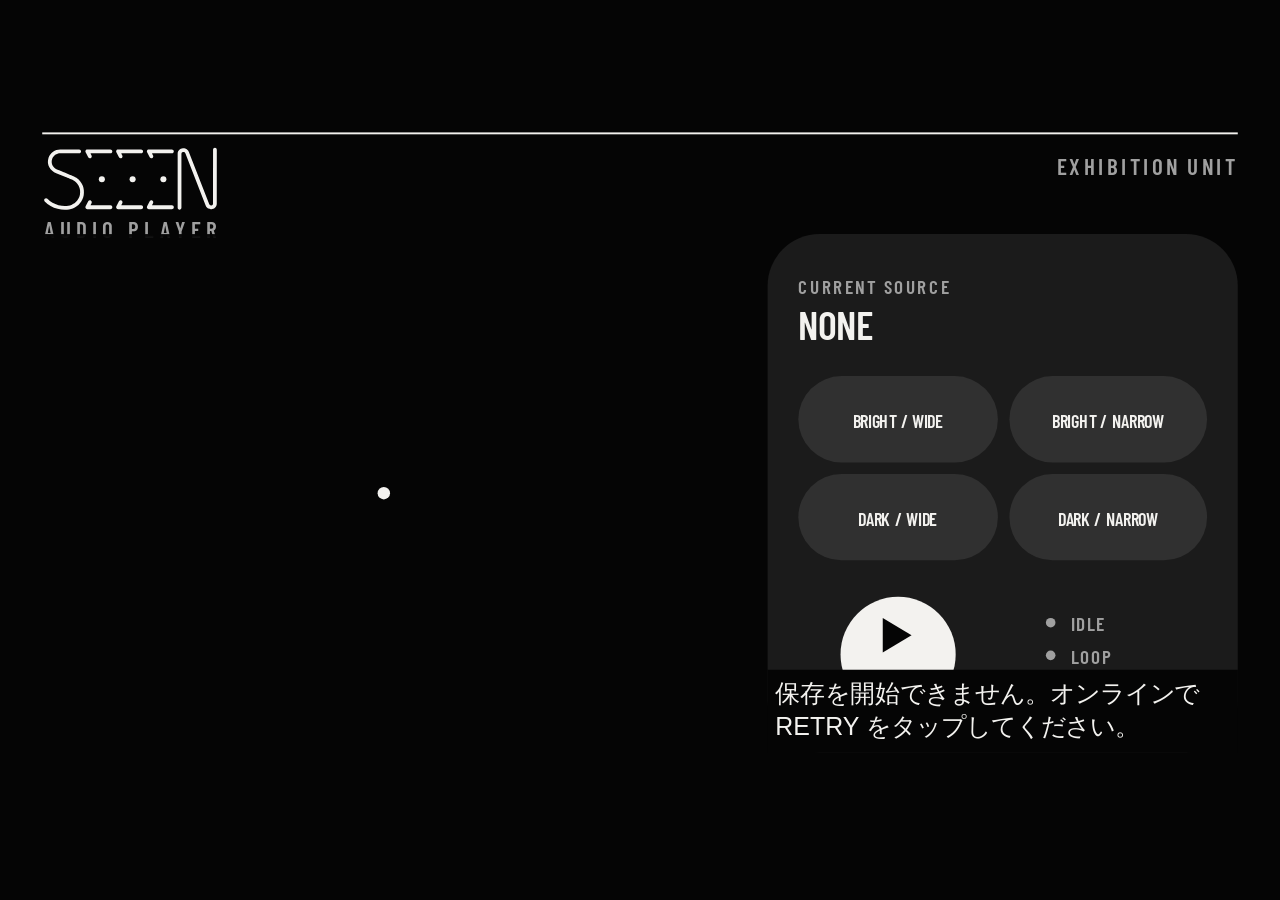
==== SEEEN_AUDIO_PLAYER/index.html @ 295a3994 "V03 STEP 03 — Soft Tech interface" ====
<!doctype html>
<html lang="ja">
  <head>
    <meta charset="utf-8">
    <meta name="viewport" content="width=device-width, initial-scale=1, viewport-fit=cover, user-scalable=no">
    <meta name="theme-color" content="#000000">
    <meta name="color-scheme" content="dark">
    <meta name="apple-mobile-web-app-capable" content="yes">
    <meta name="apple-mobile-web-app-status-bar-style" content="black-translucent">
    <meta name="apple-mobile-web-app-title" content="SEEEN">
    <meta name="format-detection" content="telephone=no">

    <title>SEEEN / Audio Player</title>

    <link rel="manifest" href="./manifest.json">
    <link rel="icon" href="./icons/icon-192.png" type="image/png">
    <link rel="apple-touch-icon" sizes="180x180" href="./icons/apple-touch-icon.png">
    <script>
      if (/iPhone OS 15[_\d]* like Mac OS X/.test(navigator.userAgent)) {
        document.documentElement.classList.add("ios15-theme");
      }
    </script>
    <link rel="stylesheet" href="style.css">
    <script src="player.js" defer></script>
    <script src="field.js" defer></script>
  </head>
  <body>
    <div id="app-shell">
    <div id="app-stage">
    <main>
      <header>
        <h1 aria-label="SEEEN AUDIO PLAYER">
          <svg class="brand-outline" viewBox="5018.9 3188 772.9 288.37" aria-hidden="true" focusable="false">
            <path d="M5227.57,3242.67c-2.98,0-5.86-1.62-7.34-4.45l-11.33-21.72c-1.02-1.96-1.39-4.24-.78-6.36,1.06-3.65,4.35-6.02,7.97-6.02h101.07c4.32,0,8.18,3.16,8.59,7.47.47,4.93-3.4,9.08-8.24,9.08h-85.68c-.95,0-1.56,1.01-1.12,1.86l4.07,7.81c1.93,3.69,1.02,8.35-2.37,10.77C5230.91,3242.18,5229.23,3242.67,5227.57,3242.67Z"/>
            <path d="M5362.22,3242.67c-2.99,0-5.87-1.62-7.35-4.45l-11.33-21.72c-1.02-1.96-1.38-4.24-.77-6.36,1.06-3.65,4.35-6.02,7.96-6.02h101.07c4.33,0,8.18,3.16,8.59,7.47.47,4.93-3.39,9.08-8.23,9.08h-85.69c-.95,0-1.56,1.01-1.12,1.86l4.08,7.81c1.92,3.69,1.01,8.35-2.38,10.77C5365.56,3242.18,5363.87,3242.67,5362.22,3242.67Z"/>
            <path d="M5496.86,3242.67c-2.98,0-5.87-1.62-7.34-4.45l-11.34-21.72c-1.02-1.96-1.38-4.24-.77-6.36,1.06-3.65,4.35-6.02,7.97-6.02h101.07c4.32,0,8.18,3.16,8.59,7.47.47,4.93-3.4,9.08-8.24,9.08h-85.68c-.95,0-1.57,1.01-1.12,1.86l4.07,7.81c1.93,3.69,1.01,8.35-2.37,10.77C5500.2,3242.18,5498.52,3242.67,5496.86,3242.67Z"/>
            <path d="M5227.57,3426.76c-2.98,0-5.86,1.62-7.34,4.45l-11.33,21.73c-1.02,1.95-1.39,4.24-.78,6.36,1.06,3.65,4.35,6.01,7.97,6.01h101.07c4.32,0,8.18-3.16,8.59-7.46.47-4.94-3.4-9.09-8.24-9.09h-85.68c-.95,0-1.56-1.01-1.12-1.85l4.07-7.82c1.93-3.69,1.02-8.35-2.37-10.76C5230.91,3427.26,5229.23,3426.76,5227.57,3426.76Z"/>
            <path d="M5362.22,3426.76c-2.99,0-5.87,1.62-7.35,4.45l-11.33,21.73c-1.02,1.95-1.38,4.24-.77,6.36,1.06,3.65,4.35,6.01,7.96,6.01h101.07c4.33,0,8.18-3.16,8.59-7.46.47-4.94-3.39-9.09-8.23-9.09h-85.69c-.95,0-1.56-1.01-1.12-1.85l4.08-7.82c1.92-3.69,1.01-8.35-2.38-10.76C5365.56,3427.26,5363.87,3426.76,5362.22,3426.76Z"/>
            <path d="M5496.86,3426.76c-2.98,0-5.87,1.62-7.34,4.45l-11.34,21.73c-1.02,1.95-1.38,4.24-.77,6.36,1.06,3.65,4.35,6.01,7.97,6.01h101.07c4.32,0,8.18-3.16,8.59-7.46.47-4.94-3.4-9.09-8.24-9.09h-85.68c-.95,0-1.57-1.01-1.12-1.85l4.07-7.82c1.93-3.69,1.01-8.35-2.37-10.76C5500.2,3427.26,5498.52,3426.76,5496.86,3426.76Z"/>
            <path d="M5117.92,3467.95c-10.4,0-21.28-1.3-31.91-3.93-21.54-5.33-41.03-16.54-56.36-32.43-3.19-3.31-3.1-8.57.21-11.76,3.31-3.2,8.57-3.1,11.76.2,13.16,13.64,29.89,23.26,48.39,27.83,20.47,5.06,41.64,4.59,56.63-1.27,19.19-7.49,33.87-25.31,37.41-45.4,4.09-23.2-4.91-45.3-24.06-59.12-7.05-5.09-35.94-16.03-36.04-16.06l-43.97-17.84c-24.78-9.84-44.05-36.02-33.54-67.43,7.24-21.63,28.28-36.74,51.17-36.74h82.85c4.59,0,8.32,3.72,8.32,8.32s-3.73,8.32-8.32,8.32h-82.85c-15.84,0-30.39,10.44-35.39,25.38-6.72,20.09,3.94,38.99,23.93,46.7.02,0,.04.01.06.02,0,0,74.21,29.12,83.51,35.83,24.46,17.64,35.94,45.87,30.72,75.51-4.52,25.68-23.27,48.45-47.75,58.01C5142.73,3465.98,5130.69,3467.95,5117.92,3467.95Z"/>
            <circle cx="5279.91" cy="3334.74" r="13.21"/>
            <circle cx="5414.66" cy="3334.74" r="13.21"/>
            <circle cx="5549.4" cy="3334.74" r="13.21"/>
            <path d="M5620.14,3467.71c-4.55,0-8.25-3.69-8.25-8.25v-237.15c0-12.97,10.16-23.43,23.13-23.81,0,0,19.01-1.64,25.92,16.13l88.92,228.6c1.33,3.4,4.65,5.62,8.31,5.54,0,0,8.5.22,8.51-7.36l.19-236.58c0-4.55,3.69-8.24,8.24-8.24h0c4.56,0,8.25,3.7,8.25,8.25l-.19,236.59c-.02,15.79-13.47,23.57-23.28,23.8,0,0-18.63,1.36-25.39-16.02l-88.93-228.61c-1.36-3.5-4.78-5.77-8.55-5.66,0,0-8.64-.24-8.64,7.37v237.15C5628.38,3464.02,5624.69,3467.71,5620.14,3467.71Z"/>
          </svg>
          <svg class="brand-caption" width="92" height="16" viewBox="0 0 92 16" aria-hidden="true"><text x="1" y="12" textLength="90" lengthAdjust="spacing">AUDIO PLAYER</text></svg>
        </h1>
        <div class="unit">EXHIBITION UNIT</div>
      </header>
      <section class="field" aria-label="ビジュアライザー">
        <div id="wave-frame" aria-hidden="true"><svg id="waves" aria-hidden="true" viewBox="-100 -100 200 200" preserveAspectRatio="xMidYMid meet">
          <g id="rings"></g><circle r="2.4" fill="currentColor"/>
        </svg></div>
      </section>
      <section class="controls" aria-label="プレイヤー操作">
        <div class="caption"><small>CURRENT SOURCE</small><output id="now-playing">NONE</output></div>
        <section class="selector" aria-label="音源選択">
          <button type="button" data-track="bright-wide" aria-pressed="false">BRIGHT / WIDE</button>
          <button type="button" data-track="bright-narrow" aria-pressed="false">BRIGHT / NARROW</button>
          <button type="button" data-track="dark-wide" aria-pressed="false">DARK / WIDE</button>
          <button type="button" data-track="dark-narrow" aria-pressed="false">DARK / NARROW</button>
        </section>
        <button id="play-toggle" type="button" aria-label="再生する">PLAY</button>
        <footer aria-label="再生ステータス">
          <div><i aria-hidden="true"></i><output id="playback-state" data-state="idle">IDLE</output></div>
          <div><i aria-hidden="true"></i><span>LOOP</span></div>
          <div><i aria-hidden="true"></i><button id="offline-status" type="button" disabled>CHECKING</button></div>
        </footer>
        <p id="error-message" role="alert" hidden></p>
      </section>
      <span id="instruction" hidden></span><span id="live-announcement" class="sr" aria-live="polite"></span>
      <audio id="audio-player" preload="metadata" loop playsinline></audio>
    </main>
    </div>
    <div id="orientation-notice" role="status" aria-live="polite">
      <strong>LANDSCAPE REQUIRED</strong>
      <span>端末を横向きにしてください</span>
    </div>
    </div>
    <script>
      (function () {
        "use strict";
        var DESIGN_WIDTH = 667;
        var DESIGN_HEIGHT = 375;
        var shell = document.getElementById("app-shell");
        var stage = document.getElementById("app-stage");

        function updateStageScale() {
          var viewport = window.visualViewport;
          var styles;
          var availableWidth;
          var availableHeight;
          var scale;

          shell.style.left = (viewport ? viewport.offsetLeft : 0) + "px";
          shell.style.top = (viewport ? viewport.offsetTop : 0) + "px";
          shell.style.width = (viewport ? viewport.width : window.innerWidth) + "px";
          shell.style.height = (viewport ? viewport.height : window.innerHeight) + "px";
          styles = window.getComputedStyle(shell);
          availableWidth = shell.clientWidth - parseFloat(styles.paddingLeft) - parseFloat(styles.paddingRight);
          availableHeight = shell.clientHeight - parseFloat(styles.paddingTop) - parseFloat(styles.paddingBottom);
          scale = Math.min(availableWidth / DESIGN_WIDTH, availableHeight / DESIGN_HEIGHT);
          stage.style.left = (parseFloat(styles.paddingLeft) + availableWidth / 2) + "px";
          stage.style.top = (parseFloat(styles.paddingTop) + availableHeight / 2) + "px";
          stage.style.setProperty("--stage-scale", String(Math.max(scale, 0)));
        }

        window.addEventListener("resize", updateStageScale);
        window.addEventListener("orientationchange", updateStageScale);
        if (window.visualViewport) {
          window.visualViewport.addEventListener("resize", updateStageScale);
          window.visualViewport.addEventListener("scroll", updateStageScale);
        }
        updateStageScale();
      }());
    </script>
  </body>
</html>
---- SEEEN_AUDIO_PLAYER/style.css ----
@font-face { font-family: Barlow; src: url("./BarlowCondensed-SemiBold.ttf") format("truetype"); font-weight: 600; font-display: swap; }
* { box-sizing: border-box; }
html,body { width:100%; height:100%; margin:0; overflow:hidden; }
body { --theme-time:500ms; --paper:#050505; --ink:#f3f2ef; --muted:#a0a0a0; --panel:#1b1b1b; --inactive:#303030; min-height:100%; background:var(--paper); color:var(--ink); font:600 16px "DIN Condensed VF",Barlow,"Arial Narrow",sans-serif; }
body.bright { --paper:#f4f3f0; --ink:#111111; --muted:#555555; --panel:#e3e3e1; --inactive:#d1d1cf; }

#app-shell {
  position:fixed;
  top:0;
  left:0;
  width:100%;
  height:100%;
  overflow:hidden;
  display:grid;
  place-items:center;
  padding:env(safe-area-inset-top) env(safe-area-inset-right) env(safe-area-inset-bottom) env(safe-area-inset-left);
  background:var(--paper);
  transition:background-color var(--theme-time) ease-in-out;
}
#app-stage {
  position:absolute;
  width:667px;
  height:375px;
  transform:translate(-50%, -50%) scale(var(--stage-scale, 1));
  transform-origin:center;
}
main { position:relative; width:100%; max-width:none; height:100%; min-height:0; margin:0; padding:0; }
#orientation-notice {
  display:none;
  position:absolute;
  inset:0;
  padding:calc(24px + env(safe-area-inset-top)) calc(24px + env(safe-area-inset-right)) calc(24px + env(safe-area-inset-bottom)) calc(24px + env(safe-area-inset-left));
  align-items:center;
  justify-content:center;
  flex-direction:column;
  gap:6px;
  text-align:center;
  background:var(--paper);
  color:var(--ink);
}
#orientation-notice strong { font-size:18px; letter-spacing:.06em; }
#orientation-notice span { color:var(--muted); font-size:13px; }
header { border-top:1px solid var(--ink); }
header { position:absolute; top:22px; left:22px; right:22px; display:flex; justify-content:space-between; align-items:flex-start; padding-top:6px; }
h1 { margin:0; display:grid; gap:2px; width:92px; background:transparent; }
.brand-outline {
  display:block;
  width:100%;
  height:auto;
  fill:var(--ink);
  transition:fill var(--theme-time) ease-in-out;
}
.brand-caption, .unit, small { font-size:12px; font-weight:600; color:var(--muted); letter-spacing:.13em; }
.brand-caption { fill:currentColor; letter-spacing:normal; }
.unit { text-align:right; padding-top:3px; }
.field { position:absolute; left:12px; top:75px; width:376px; height:270px; overflow:hidden; margin:0; }
#wave-frame { position:absolute; top:0; right:0; bottom:0; left:0; }
#waves { display:block; width:100%; height:100%; }
.controls { position:absolute; left:400px; top:75px; width:245px; height:270px; padding:16px; border-radius:27px; background:var(--panel); }
.caption { position:absolute; left:16px; top:21px; right:16px; padding:0; background:transparent; }
small { display:block; }
.caption small { font-size:10px; letter-spacing:.11em; }
.caption output { display:block; margin-top:1px; font-size:21px; font-weight:700; letter-spacing:-.03em; line-height:25px; white-space:nowrap; }
button { font:inherit; color:inherit; cursor:pointer; touch-action:manipulation; -webkit-tap-highlight-color:transparent; }
.selector { position:absolute; top:74px; left:16px; right:16px; display:grid; grid-template-columns:repeat(2,minmax(0,1fr)); gap:6px; }
.selector button { height:45px; min-width:0; padding:0; display:grid; place-items:center; border:0; border-radius:22.5px; background:var(--inactive); color:var(--ink); font-size:9.5px; letter-spacing:0; text-align:center; white-space:nowrap; }
.selector button[aria-pressed="true"] { background:var(--ink); color:var(--paper); }
#play-toggle { position:absolute; left:37.75px; top:189px; width:60px; height:60px; margin:0; padding:0; display:grid; place-items:center; border:0; border-radius:50%; background:var(--ink); color:var(--paper); font-size:0; }
#play-toggle::before { content:"";display:inline-block;border:solid transparent;border-width:9px 0 9px 15px;border-left-color:currentColor; }
#play-toggle[data-playing="true"]::before { height:18px;width:5px;border:solid currentColor;border-width:0 5px; }
footer { position:absolute; left:145px; top:194px; display:grid; grid-auto-rows:17px; color:var(--muted); font-size:10px; font-weight:500; letter-spacing:.065em; text-align:left; }
footer > div { height:17px; display:flex; align-items:center; gap:8px; white-space:nowrap; }
footer i { width:5.2px; height:5.2px; flex:0 0 5.2px; border-radius:50%; background:currentColor; }
#offline-status { min-width:0; min-height:0; padding:0; border:0; background:none; color:inherit; opacity:1; letter-spacing:inherit; }
#offline-status:enabled { min-width:0; min-height:17px; text-decoration:underline; }
#error-message { position:absolute; left:0; right:0; bottom:0; z-index:1; padding:4px; background:var(--paper); font:13px/1.35 sans-serif; margin:0; }
.sr { position:absolute;width:1px;height:1px;overflow:hidden;clip-path:inset(50%); }
@media(prefers-reduced-motion:reduce){ * { transition:none!important; } }

/* Feather the last few pixels where wide arcs leave the field. */
#wave-frame.wide::after {
  content:"";
  position:absolute;
  inset:0;
  pointer-events:none;
  color:var(--paper);
  transition:color var(--theme-time) ease-in-out;
  background:
    linear-gradient(to right, currentColor, transparent 8%, transparent 92%, currentColor),
    linear-gradient(to bottom, currentColor, transparent 8%, transparent 92%, currentColor);
}

/* Interpolate painted colors, including controls whose colors invert. */
body, header, .controls, .selector button, #play-toggle, .caption,
.brand-caption, .unit, small, footer, footer > div, #offline-status {
  transition-property: background-color, color, border-color;
  transition-duration: var(--theme-time);
  transition-timing-function: ease-in-out;
}
.selector button { background-color:var(--inactive); color:var(--ink); }
.selector button[aria-pressed="true"] { background-color:var(--ink); color:var(--paper); }

/* Keep glyph edges distinct while foreground and paper pass through grey. */
@keyframes theme-legibility {
  0%, 100% { text-shadow:0 0 1px transparent; }
  40%, 60% { text-shadow:0 1px 1px #222, 0 -1px 1px #eee; }
}
.theme-changing main { animation:theme-legibility var(--theme-time) ease-in-out; }
@media(prefers-reduced-motion:reduce){ .theme-changing main { animation:none; } }

/* Keep iOS 15's animated background in one viewport-sized layer. */
.ios15-theme body { background:#050505; }
.ios15-theme body::before {
  content:"";
  position:fixed;
  inset:0;
  background:#f4f3f0;
  opacity:0;
  transition:opacity var(--theme-time) ease-in-out;
  pointer-events:none;
}
.ios15-theme #app-shell { background:transparent; }
.ios15-theme body.bright::before { opacity:1; }
.ios15-theme main { position:relative; }
/* Expose the viewport fade instead of painting a second paper-colored tile. */
.ios15-theme .caption {
  background:transparent;
  transition-property:color;
}
.ios15-theme #wave-frame.wide::after { content:none; }
.ios15-theme .theme-changing main { animation:none; }
@media(prefers-reduced-motion:reduce) {
  .ios15-theme body::before { transition:none; }
}

@media (orientation:portrait) {
  #app-stage { visibility:hidden; }
  #orientation-notice { display:flex; }
}
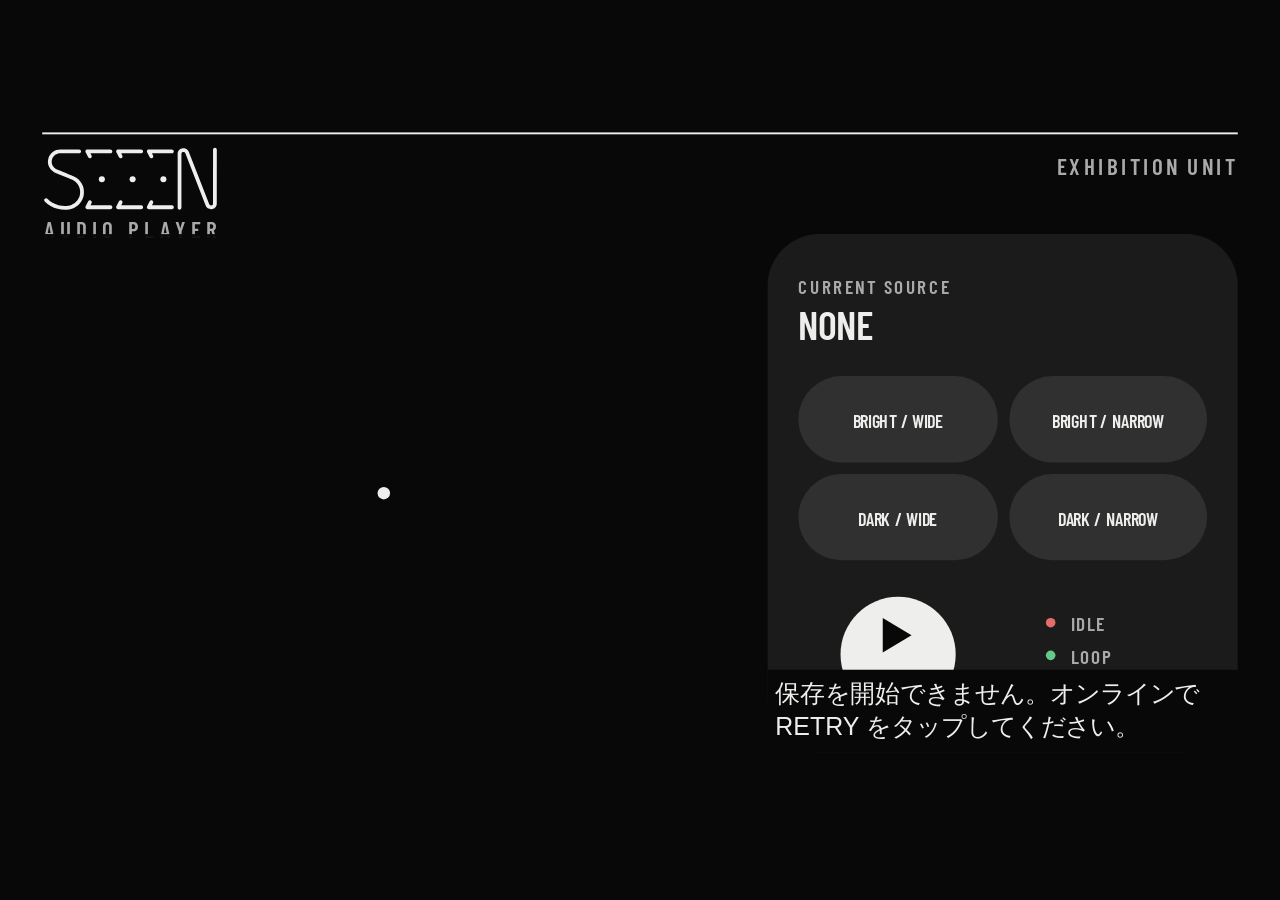
==== commit 6ee7030d: "V03 STEP 04 — Balanced color system" ====
--- a/SEEEN_AUDIO_PLAYER/index.html
+++ b/SEEEN_AUDIO_PLAYER/index.html
@@ -62,9 +62,9 @@
         </section>
         <button id="play-toggle" type="button" aria-label="再生する">PLAY</button>
         <footer aria-label="再生ステータス">
-          <div><i aria-hidden="true"></i><output id="playback-state" data-state="idle">IDLE</output></div>
-          <div><i aria-hidden="true"></i><span>LOOP</span></div>
-          <div><i aria-hidden="true"></i><button id="offline-status" type="button" disabled>CHECKING</button></div>
+          <div data-indicator="no"><i aria-hidden="true"></i><output id="playback-state" data-state="idle">IDLE</output></div>
+          <div id="loop-status" data-indicator="yes"><i aria-hidden="true"></i><span>LOOP</span></div>
+          <div data-indicator="pending"><i aria-hidden="true"></i><button id="offline-status" type="button" disabled>CHECKING</button></div>
         </footer>
         <p id="error-message" role="alert" hidden></p>
       </section>
--- a/SEEEN_AUDIO_PLAYER/style.css
+++ b/SEEEN_AUDIO_PLAYER/style.css
@@ -1,8 +1,8 @@
 @font-face { font-family: Barlow; src: url("./BarlowCondensed-SemiBold.ttf") format("truetype"); font-weight: 600; font-display: swap; }
 * { box-sizing: border-box; }
 html,body { width:100%; height:100%; margin:0; overflow:hidden; }
-body { --theme-time:500ms; --paper:#050505; --ink:#f3f2ef; --muted:#a0a0a0; --panel:#1b1b1b; --inactive:#303030; min-height:100%; background:var(--paper); color:var(--ink); font:600 16px "DIN Condensed VF",Barlow,"Arial Narrow",sans-serif; }
-body.bright { --paper:#f4f3f0; --ink:#111111; --muted:#555555; --panel:#e3e3e1; --inactive:#d1d1cf; }
+body { --theme-time:500ms; --background:#080808; --panel:#1B1B1B; --inactive:#303030; --primary:#EEEEEC; --muted:#AAAAAA; --yes:#65C98A; --no:#E66B6B; min-height:100%; background:var(--background); color:var(--primary); font:600 16px "DIN Condensed VF",Barlow,"Arial Narrow",sans-serif; }
+body.bright { --background:#F2F2F0; --panel:#E3E3E1; --inactive:#D1D1CF; --primary:#101010; --muted:#666666; --yes:#238548; --no:#C43C3C; }
 
 #app-shell {
   position:fixed;
@@ -14,7 +14,7 @@
   display:grid;
   place-items:center;
   padding:env(safe-area-inset-top) env(safe-area-inset-right) env(safe-area-inset-bottom) env(safe-area-inset-left);
-  background:var(--paper);
+  background:var(--background);
   transition:background-color var(--theme-time) ease-in-out;
 }
 #app-stage {
@@ -35,19 +35,19 @@
   flex-direction:column;
   gap:6px;
   text-align:center;
-  background:var(--paper);
-  color:var(--ink);
+  background:var(--background);
+  color:var(--primary);
 }
 #orientation-notice strong { font-size:18px; letter-spacing:.06em; }
 #orientation-notice span { color:var(--muted); font-size:13px; }
-header { border-top:1px solid var(--ink); }
+header { border-top:1px solid var(--primary); }
 header { position:absolute; top:22px; left:22px; right:22px; display:flex; justify-content:space-between; align-items:flex-start; padding-top:6px; }
 h1 { margin:0; display:grid; gap:2px; width:92px; background:transparent; }
 .brand-outline {
   display:block;
   width:100%;
   height:auto;
-  fill:var(--ink);
+  fill:var(--primary);
   transition:fill var(--theme-time) ease-in-out;
 }
 .brand-caption, .unit, small { font-size:12px; font-weight:600; color:var(--muted); letter-spacing:.13em; }
@@ -63,17 +63,19 @@
 .caption output { display:block; margin-top:1px; font-size:21px; font-weight:700; letter-spacing:-.03em; line-height:25px; white-space:nowrap; }
 button { font:inherit; color:inherit; cursor:pointer; touch-action:manipulation; -webkit-tap-highlight-color:transparent; }
 .selector { position:absolute; top:74px; left:16px; right:16px; display:grid; grid-template-columns:repeat(2,minmax(0,1fr)); gap:6px; }
-.selector button { height:45px; min-width:0; padding:0; display:grid; place-items:center; border:0; border-radius:22.5px; background:var(--inactive); color:var(--ink); font-size:9.5px; letter-spacing:0; text-align:center; white-space:nowrap; }
-.selector button[aria-pressed="true"] { background:var(--ink); color:var(--paper); }
-#play-toggle { position:absolute; left:37.75px; top:189px; width:60px; height:60px; margin:0; padding:0; display:grid; place-items:center; border:0; border-radius:50%; background:var(--ink); color:var(--paper); font-size:0; }
+.selector button { height:45px; min-width:0; padding:0; display:grid; place-items:center; border:0; border-radius:22.5px; background:var(--inactive); color:var(--primary); font-size:9.5px; letter-spacing:0; text-align:center; white-space:nowrap; }
+.selector button[aria-pressed="true"] { background:var(--primary); color:var(--background); }
+#play-toggle { position:absolute; left:37.75px; top:189px; width:60px; height:60px; margin:0; padding:0; display:grid; place-items:center; border:0; border-radius:50%; background:var(--primary); color:var(--background); font-size:0; }
 #play-toggle::before { content:"";display:inline-block;border:solid transparent;border-width:9px 0 9px 15px;border-left-color:currentColor; }
 #play-toggle[data-playing="true"]::before { height:18px;width:5px;border:solid currentColor;border-width:0 5px; }
 footer { position:absolute; left:145px; top:194px; display:grid; grid-auto-rows:17px; color:var(--muted); font-size:10px; font-weight:500; letter-spacing:.065em; text-align:left; }
 footer > div { height:17px; display:flex; align-items:center; gap:8px; white-space:nowrap; }
-footer i { width:5.2px; height:5.2px; flex:0 0 5.2px; border-radius:50%; background:currentColor; }
+footer i { width:5.2px; height:5.2px; flex:0 0 5.2px; border-radius:50%; background:var(--muted); transition:background-color var(--theme-time) ease-in-out; }
+footer > div[data-indicator="yes"] i { background:var(--yes); }
+footer > div[data-indicator="no"] i { background:var(--no); }
 #offline-status { min-width:0; min-height:0; padding:0; border:0; background:none; color:inherit; opacity:1; letter-spacing:inherit; }
 #offline-status:enabled { min-width:0; min-height:17px; text-decoration:underline; }
-#error-message { position:absolute; left:0; right:0; bottom:0; z-index:1; padding:4px; background:var(--paper); font:13px/1.35 sans-serif; margin:0; }
+#error-message { position:absolute; left:0; right:0; bottom:0; z-index:1; padding:4px; background:var(--background); font:13px/1.35 sans-serif; margin:0; }
 .sr { position:absolute;width:1px;height:1px;overflow:hidden;clip-path:inset(50%); }
 @media(prefers-reduced-motion:reduce){ * { transition:none!important; } }
 
@@ -83,7 +85,7 @@
   position:absolute;
   inset:0;
   pointer-events:none;
-  color:var(--paper);
+  color:var(--background);
   transition:color var(--theme-time) ease-in-out;
   background:
     linear-gradient(to right, currentColor, transparent 8%, transparent 92%, currentColor),
@@ -97,24 +99,24 @@
   transition-duration: var(--theme-time);
   transition-timing-function: ease-in-out;
 }
-.selector button { background-color:var(--inactive); color:var(--ink); }
-.selector button[aria-pressed="true"] { background-color:var(--ink); color:var(--paper); }
+.selector button { background-color:var(--inactive); color:var(--primary); }
+.selector button[aria-pressed="true"] { background-color:var(--primary); color:var(--background); }
 
 /* Keep glyph edges distinct while foreground and paper pass through grey. */
 @keyframes theme-legibility {
   0%, 100% { text-shadow:0 0 1px transparent; }
-  40%, 60% { text-shadow:0 1px 1px #222, 0 -1px 1px #eee; }
+  40%, 60% { text-shadow:0 1px 1px var(--background), 0 -1px 1px var(--primary); }
 }
 .theme-changing main { animation:theme-legibility var(--theme-time) ease-in-out; }
 @media(prefers-reduced-motion:reduce){ .theme-changing main { animation:none; } }
 
 /* Keep iOS 15's animated background in one viewport-sized layer. */
-.ios15-theme body { background:#050505; }
+.ios15-theme body { background:#080808; }
 .ios15-theme body::before {
   content:"";
   position:fixed;
   inset:0;
-  background:#f4f3f0;
+  background:#F2F2F0;
   opacity:0;
   transition:opacity var(--theme-time) ease-in-out;
   pointer-events:none;
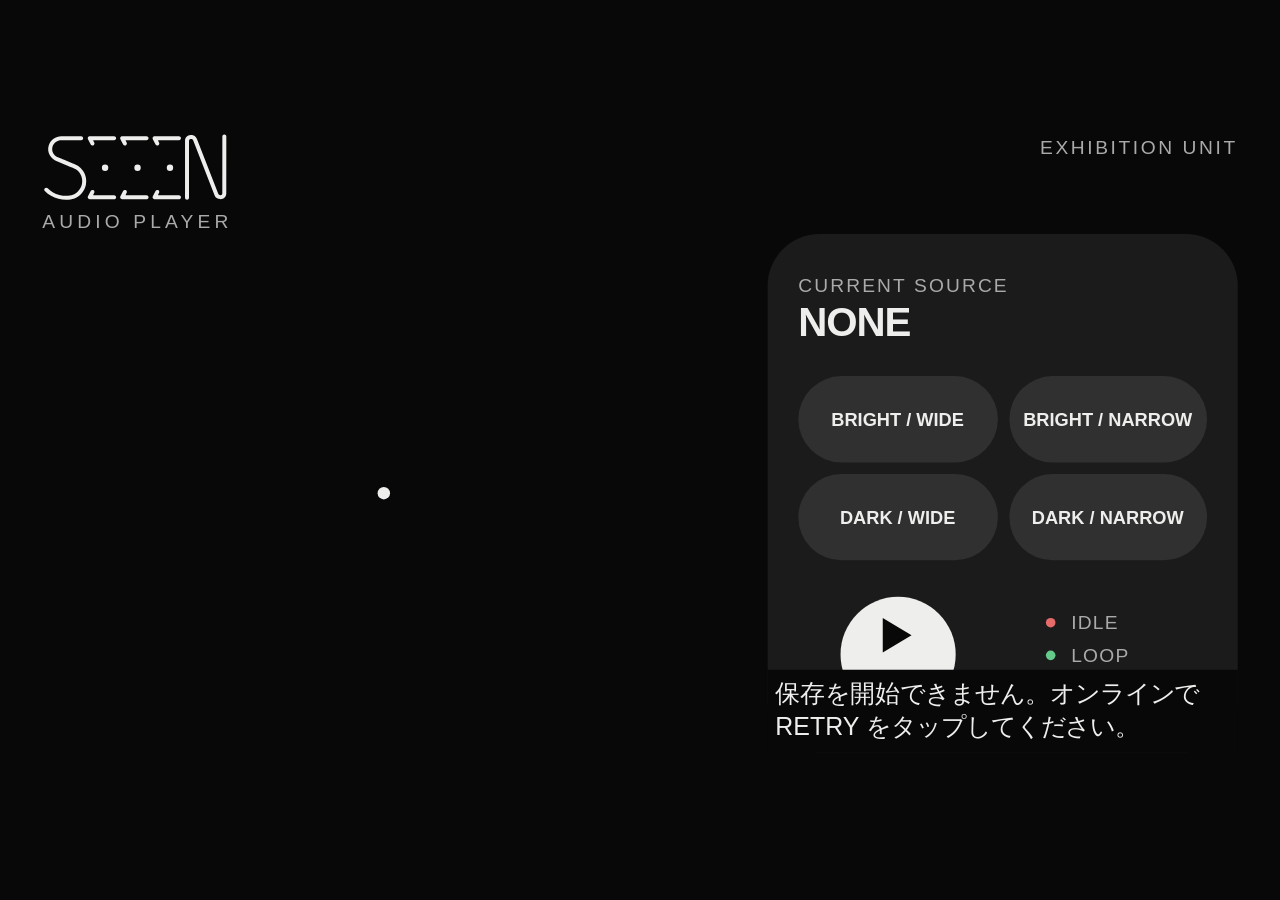
==== commit a596d0aa: "V03 STEP 05 — Typography and logo" ====
--- a/SEEEN_AUDIO_PLAYER/index.html
+++ b/SEEEN_AUDIO_PLAYER/index.html
@@ -43,7 +43,7 @@
             <circle cx="5549.4" cy="3334.74" r="13.21"/>
             <path d="M5620.14,3467.71c-4.55,0-8.25-3.69-8.25-8.25v-237.15c0-12.97,10.16-23.43,23.13-23.81,0,0,19.01-1.64,25.92,16.13l88.92,228.6c1.33,3.4,4.65,5.62,8.31,5.54,0,0,8.5.22,8.51-7.36l.19-236.58c0-4.55,3.69-8.24,8.24-8.24h0c4.56,0,8.25,3.7,8.25,8.25l-.19,236.59c-.02,15.79-13.47,23.57-23.28,23.8,0,0-18.63,1.36-25.39-16.02l-88.93-228.61c-1.36-3.5-4.78-5.77-8.55-5.66,0,0-8.64-.24-8.64,7.37v237.15C5628.38,3464.02,5624.69,3467.71,5620.14,3467.71Z"/>
           </svg>
-          <svg class="brand-caption" width="92" height="16" viewBox="0 0 92 16" aria-hidden="true"><text x="1" y="12" textLength="90" lengthAdjust="spacing">AUDIO PLAYER</text></svg>
+          <svg class="brand-caption" width="97" height="14" viewBox="0 0 97 14" aria-hidden="true"><text x="0" y="10" textLength="97" lengthAdjust="spacing">AUDIO PLAYER</text></svg>
         </h1>
         <div class="unit">EXHIBITION UNIT</div>
       </header>
--- a/SEEEN_AUDIO_PLAYER/style.css
+++ b/SEEEN_AUDIO_PLAYER/style.css
@@ -1,7 +1,6 @@
-@font-face { font-family: Barlow; src: url("./BarlowCondensed-SemiBold.ttf") format("truetype"); font-weight: 600; font-display: swap; }
 * { box-sizing: border-box; }
 html,body { width:100%; height:100%; margin:0; overflow:hidden; }
-body { --theme-time:500ms; --background:#080808; --panel:#1B1B1B; --inactive:#303030; --primary:#EEEEEC; --muted:#AAAAAA; --yes:#65C98A; --no:#E66B6B; min-height:100%; background:var(--background); color:var(--primary); font:600 16px "DIN Condensed VF",Barlow,"Arial Narrow",sans-serif; }
+body { --theme-time:500ms; --background:#080808; --panel:#1B1B1B; --inactive:#303030; --primary:#EEEEEC; --muted:#AAAAAA; --yes:#65C98A; --no:#E66B6B; min-height:100%; background:var(--background); color:var(--primary); font:500 16px "Helvetica Neue",Helvetica,Arial,sans-serif; }
 body.bright { --background:#F2F2F0; --panel:#E3E3E1; --inactive:#D1D1CF; --primary:#101010; --muted:#666666; --yes:#238548; --no:#C43C3C; }
 
 #app-shell {
@@ -40,42 +39,43 @@
 }
 #orientation-notice strong { font-size:18px; letter-spacing:.06em; }
 #orientation-notice span { color:var(--muted); font-size:13px; }
-header { border-top:1px solid var(--primary); }
-header { position:absolute; top:22px; left:22px; right:22px; display:flex; justify-content:space-between; align-items:flex-start; padding-top:6px; }
-h1 { margin:0; display:grid; gap:2px; width:92px; background:transparent; }
+header { position:absolute; inset:0; }
+h1 { position:absolute; left:22px; top:22px; width:97px; height:54px; margin:0; background:transparent; }
 .brand-outline {
+  position:absolute;
+  left:0;
+  top:0;
   display:block;
-  width:100%;
+  width:97px;
   height:auto;
   fill:var(--primary);
   transition:fill var(--theme-time) ease-in-out;
 }
-.brand-caption, .unit, small { font-size:12px; font-weight:600; color:var(--muted); letter-spacing:.13em; }
-.brand-caption { fill:currentColor; letter-spacing:normal; }
-.unit { text-align:right; padding-top:3px; }
+.brand-caption { position:absolute; left:0; top:40px; width:97px; height:14px; overflow:visible; fill:var(--muted); font:500 10px "Helvetica Neue",Helvetica,Arial,sans-serif; transition:fill var(--theme-time) ease-in-out; }
+.unit { position:absolute; right:22px; top:24px; color:var(--muted); font-size:10px; font-weight:500; line-height:12px; letter-spacing:1.35px; text-align:right; }
 .field { position:absolute; left:12px; top:75px; width:376px; height:270px; overflow:hidden; margin:0; }
 #wave-frame { position:absolute; top:0; right:0; bottom:0; left:0; }
 #waves { display:block; width:100%; height:100%; }
 .controls { position:absolute; left:400px; top:75px; width:245px; height:270px; padding:16px; border-radius:27px; background:var(--panel); }
 .caption { position:absolute; left:16px; top:21px; right:16px; padding:0; background:transparent; }
 small { display:block; }
-.caption small { font-size:10px; letter-spacing:.11em; }
-.caption output { display:block; margin-top:1px; font-size:21px; font-weight:700; letter-spacing:-.03em; line-height:25px; white-space:nowrap; }
+.caption small { color:var(--muted); font-size:10px; font-weight:500; letter-spacing:1.1px; }
+.caption output { display:block; margin-top:1px; font-size:21px; font-weight:700; letter-spacing:-0.6px; line-height:25px; white-space:nowrap; }
 button { font:inherit; color:inherit; cursor:pointer; touch-action:manipulation; -webkit-tap-highlight-color:transparent; }
 .selector { position:absolute; top:74px; left:16px; right:16px; display:grid; grid-template-columns:repeat(2,minmax(0,1fr)); gap:6px; }
-.selector button { height:45px; min-width:0; padding:0; display:grid; place-items:center; border:0; border-radius:22.5px; background:var(--inactive); color:var(--primary); font-size:9.5px; letter-spacing:0; text-align:center; white-space:nowrap; }
+.selector button { height:45px; min-width:0; padding:0; display:grid; place-items:center; border:0; border-radius:22.5px; background:var(--inactive); color:var(--primary); font-size:9.5px; font-weight:600; letter-spacing:0; text-align:center; white-space:nowrap; }
 .selector button[aria-pressed="true"] { background:var(--primary); color:var(--background); }
 #play-toggle { position:absolute; left:37.75px; top:189px; width:60px; height:60px; margin:0; padding:0; display:grid; place-items:center; border:0; border-radius:50%; background:var(--primary); color:var(--background); font-size:0; }
 #play-toggle::before { content:"";display:inline-block;border:solid transparent;border-width:9px 0 9px 15px;border-left-color:currentColor; }
 #play-toggle[data-playing="true"]::before { height:18px;width:5px;border:solid currentColor;border-width:0 5px; }
-footer { position:absolute; left:145px; top:194px; display:grid; grid-auto-rows:17px; color:var(--muted); font-size:10px; font-weight:500; letter-spacing:.065em; text-align:left; }
+footer { position:absolute; left:145px; top:194px; display:grid; grid-auto-rows:17px; color:var(--muted); font-size:10px; font-weight:500; letter-spacing:0.65px; text-align:left; }
 footer > div { height:17px; display:flex; align-items:center; gap:8px; white-space:nowrap; }
 footer i { width:5.2px; height:5.2px; flex:0 0 5.2px; border-radius:50%; background:var(--muted); transition:background-color var(--theme-time) ease-in-out; }
 footer > div[data-indicator="yes"] i { background:var(--yes); }
 footer > div[data-indicator="no"] i { background:var(--no); }
 #offline-status { min-width:0; min-height:0; padding:0; border:0; background:none; color:inherit; opacity:1; letter-spacing:inherit; }
 #offline-status:enabled { min-width:0; min-height:17px; text-decoration:underline; }
-#error-message { position:absolute; left:0; right:0; bottom:0; z-index:1; padding:4px; background:var(--background); font:13px/1.35 sans-serif; margin:0; }
+#error-message { position:absolute; left:0; right:0; bottom:0; z-index:1; padding:4px; background:var(--background); font:500 13px/1.35 "Helvetica Neue",Helvetica,Arial,sans-serif; margin:0; }
 .sr { position:absolute;width:1px;height:1px;overflow:hidden;clip-path:inset(50%); }
 @media(prefers-reduced-motion:reduce){ * { transition:none!important; } }
 
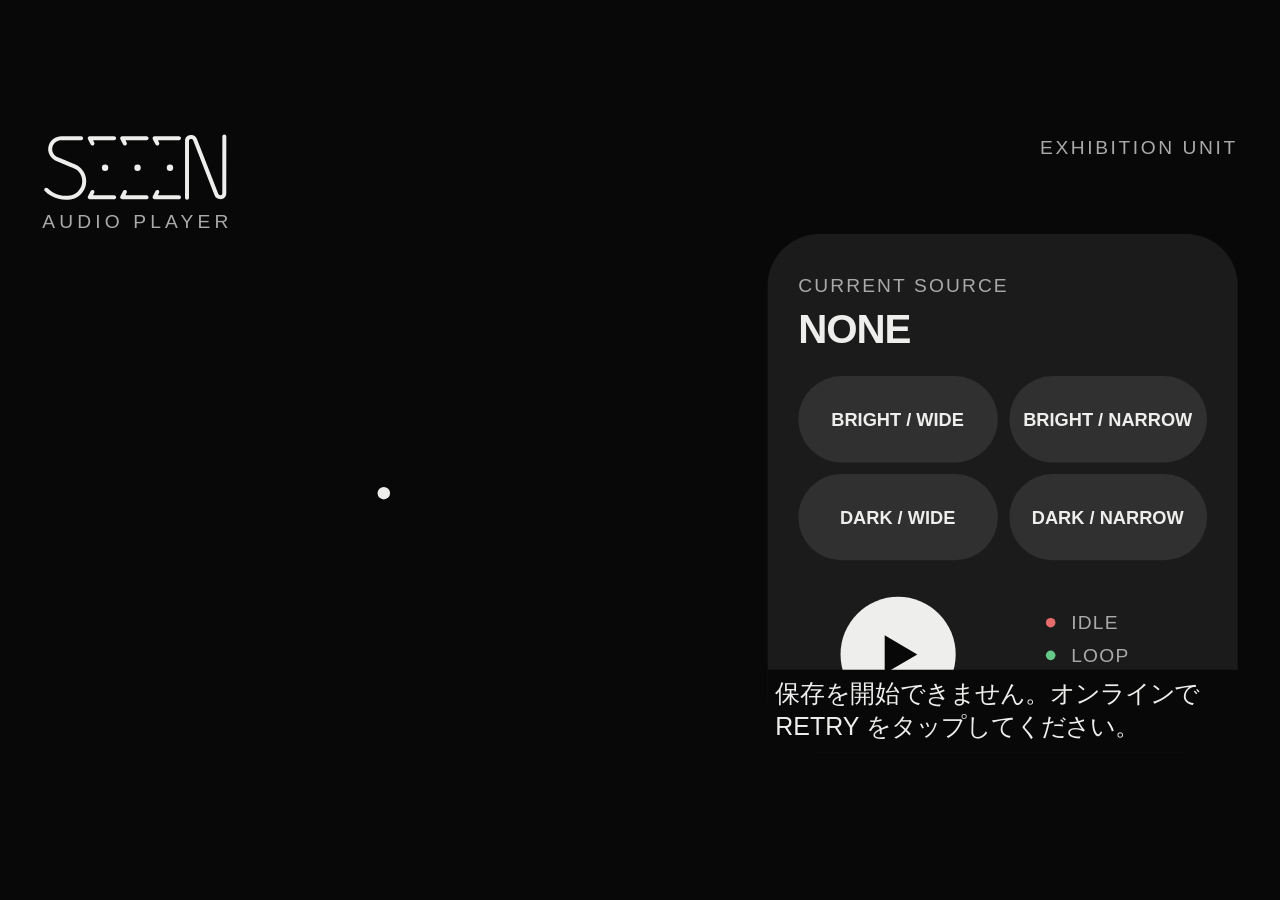
==== commit 78bfb681: "V03 STEP 06 — Alignment and optical corrections" ====
--- a/SEEEN_AUDIO_PLAYER/index.html
+++ b/SEEEN_AUDIO_PLAYER/index.html
@@ -60,7 +60,12 @@
           <button type="button" data-track="dark-wide" aria-pressed="false">DARK / WIDE</button>
           <button type="button" data-track="dark-narrow" aria-pressed="false">DARK / NARROW</button>
         </section>
-        <button id="play-toggle" type="button" aria-label="再生する">PLAY</button>
+        <button id="play-toggle" type="button" aria-label="再生する">
+          <svg viewBox="0 0 24 24" aria-hidden="true" focusable="false">
+            <path class="play-icon" d="M5 2L22 12L5 22Z"/>
+            <path class="pause-icon" d="M5 2H10V22H5ZM14 2H19V22H14Z"/>
+          </svg>
+        </button>
         <footer aria-label="再生ステータス">
           <div data-indicator="no"><i aria-hidden="true"></i><output id="playback-state" data-state="idle">IDLE</output></div>
           <div id="loop-status" data-indicator="yes"><i aria-hidden="true"></i><span>LOOP</span></div>
--- a/SEEEN_AUDIO_PLAYER/style.css
+++ b/SEEEN_AUDIO_PLAYER/style.css
@@ -60,14 +60,16 @@
 .caption { position:absolute; left:16px; top:21px; right:16px; padding:0; background:transparent; }
 small { display:block; }
 .caption small { color:var(--muted); font-size:10px; font-weight:500; letter-spacing:1.1px; }
-.caption output { display:block; margin-top:1px; font-size:21px; font-weight:700; letter-spacing:-0.6px; line-height:25px; white-space:nowrap; }
+.caption output { position:absolute; left:0; top:16px; right:0; display:block; margin:0; font-size:21px; font-weight:700; letter-spacing:-0.6px; line-height:25px; white-space:nowrap; }
 button { font:inherit; color:inherit; cursor:pointer; touch-action:manipulation; -webkit-tap-highlight-color:transparent; }
 .selector { position:absolute; top:74px; left:16px; right:16px; display:grid; grid-template-columns:repeat(2,minmax(0,1fr)); gap:6px; }
 .selector button { height:45px; min-width:0; padding:0; display:grid; place-items:center; border:0; border-radius:22.5px; background:var(--inactive); color:var(--primary); font-size:9.5px; font-weight:600; letter-spacing:0; text-align:center; white-space:nowrap; }
 .selector button[aria-pressed="true"] { background:var(--primary); color:var(--background); }
-#play-toggle { position:absolute; left:37.75px; top:189px; width:60px; height:60px; margin:0; padding:0; display:grid; place-items:center; border:0; border-radius:50%; background:var(--primary); color:var(--background); font-size:0; }
-#play-toggle::before { content:"";display:inline-block;border:solid transparent;border-width:9px 0 9px 15px;border-left-color:currentColor; }
-#play-toggle[data-playing="true"]::before { height:18px;width:5px;border:solid currentColor;border-width:0 5px; }
+#play-toggle { position:absolute; left:37.75px; top:189px; width:60px; height:60px; margin:0; padding:0; display:grid; place-items:center; border:0; border-radius:50%; appearance:none; -webkit-appearance:none; background:var(--primary); color:var(--background); font-size:0; line-height:0; }
+#play-toggle svg { display:block; width:24px; height:24px; overflow:visible; fill:currentColor; }
+#play-toggle .pause-icon { display:none; }
+#play-toggle[data-playing="true"] .play-icon { display:none; }
+#play-toggle[data-playing="true"] .pause-icon { display:block; }
 footer { position:absolute; left:145px; top:194px; display:grid; grid-auto-rows:17px; color:var(--muted); font-size:10px; font-weight:500; letter-spacing:0.65px; text-align:left; }
 footer > div { height:17px; display:flex; align-items:center; gap:8px; white-space:nowrap; }
 footer i { width:5.2px; height:5.2px; flex:0 0 5.2px; border-radius:50%; background:var(--muted); transition:background-color var(--theme-time) ease-in-out; }
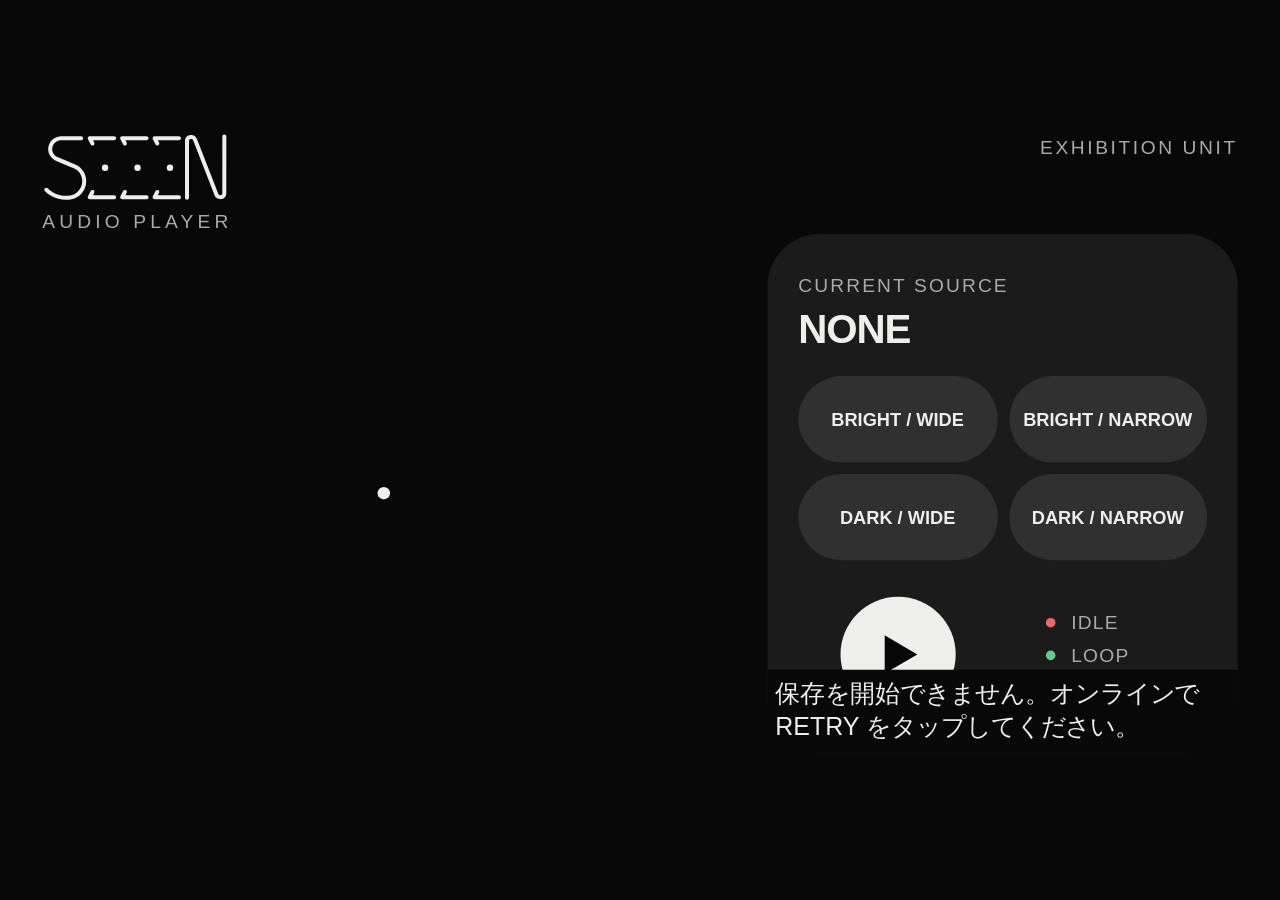
==== commit 98da6c5f: "V04 STEP 02 — Knock synchronized visualization" ====
--- a/SEEEN_AUDIO_PLAYER/index.html
+++ b/SEEEN_AUDIO_PLAYER/index.html
@@ -21,13 +21,16 @@
       }
     </script>
     <link rel="stylesheet" href="style.css">
+    <script src="knock-sync.js" defer></script>
     <script src="player.js" defer></script>
+    <script src="particle-field.js" defer></script>
     <script src="field.js" defer></script>
   </head>
   <body>
     <div id="app-shell">
     <div id="app-stage">
     <main>
+      <canvas id="particle-field" aria-hidden="true"></canvas>
       <header>
         <h1 aria-label="SEEEN AUDIO PLAYER">
           <svg class="brand-outline" viewBox="5018.9 3188 772.9 288.37" aria-hidden="true" focusable="false">
--- a/SEEEN_AUDIO_PLAYER/style.css
+++ b/SEEEN_AUDIO_PLAYER/style.css
@@ -24,6 +24,9 @@
   transform-origin:center;
 }
 main { position:relative; width:100%; max-width:none; height:100%; min-height:0; margin:0; padding:0; }
+#particle-field { position:absolute; inset:0; display:none; width:667px; height:375px; pointer-events:none; }
+.particle-preview #particle-field, .particle-active #particle-field { display:block; }
+.particle-preview #wave-frame, .particle-active #wave-frame { display:none; }
 #orientation-notice {
   display:none;
   position:absolute;
@@ -103,6 +106,24 @@
 }
 .selector button { background-color:var(--inactive); color:var(--primary); }
 .selector button[aria-pressed="true"] { background-color:var(--primary); color:var(--background); }
+.selector button, #play-toggle {
+  transform:scale(1);
+  transform-origin:center;
+  filter:brightness(1);
+  transition-property:background-color,color,border-color,transform,filter;
+  transition-duration:var(--theme-time),var(--theme-time),var(--theme-time),140ms,140ms;
+  transition-timing-function:ease-in-out,ease-in-out,ease-in-out,ease,ease;
+}
+.selector button:active, #play-toggle:active { transform:scale(.95); filter:brightness(1.18); }
+.resetting, .resetting * { transition:none!important; animation:none!important; }
+body.resetting::before { transition:none!important; }
+.resetting .selector button, .resetting #play-toggle {
+  transition-property:transform,filter!important;
+  transition-duration:140ms,140ms!important;
+  transition-timing-function:ease,ease!important;
+}
+.resetting .selector button { background-color:var(--inactive); color:var(--primary); }
+.resetting .selector button.reset-visual-selected { background-color:var(--primary); color:var(--background); }
 
 /* Keep glyph edges distinct while foreground and paper pass through grey. */
 @keyframes theme-legibility {
@@ -113,18 +134,18 @@
 @media(prefers-reduced-motion:reduce){ .theme-changing main { animation:none; } }
 
 /* Keep iOS 15's animated background in one viewport-sized layer. */
-.ios15-theme body { background:#080808; }
+.ios15-theme body { --ios-bright-opacity:0; background:#080808; }
+.ios15-theme body.bright { --ios-bright-opacity:1; }
 .ios15-theme body::before {
   content:"";
   position:fixed;
   inset:0;
   background:#F2F2F0;
-  opacity:0;
+  opacity:var(--ios-bright-opacity);
   transition:opacity var(--theme-time) ease-in-out;
   pointer-events:none;
 }
 .ios15-theme #app-shell { background:transparent; }
-.ios15-theme body.bright::before { opacity:1; }
 .ios15-theme main { position:relative; }
 /* Expose the viewport fade instead of painting a second paper-colored tile. */
 .ios15-theme .caption {
